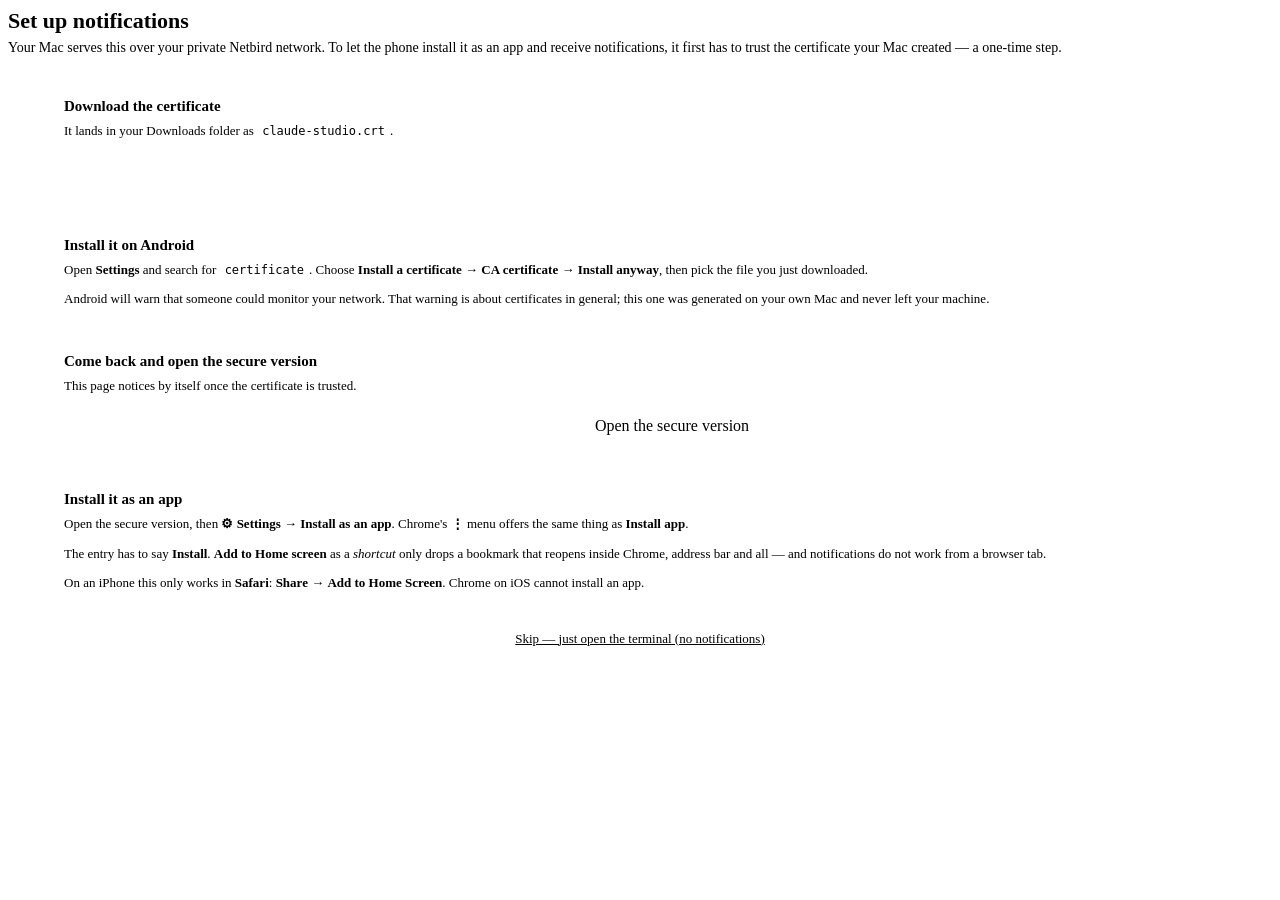
==== Bridge/web/setup.html @ 2ab396ba "Release v1.1.0: phone push, HTTPS, installable app, transcript resume The phone bridge grows a secur" ====
<!doctype html>
<html lang="en">
<head>
  <meta charset="utf-8">
  <meta name="viewport" content="width=device-width, initial-scale=1, viewport-fit=cover">
  <meta name="theme-color" content="#1c1c1e">
  <link rel="stylesheet" href="/style.css">
  <title>Set up Claude Studio</title>
  <style>
    .setup { padding: calc(var(--safe-top) + 24px) 20px calc(var(--safe-bottom) + 32px); }
    .setup h1 { font-size: 22px; margin: 0 0 6px; }
    .lede { color: var(--label-2); font-size: 14px; margin: 0 0 24px; }

    .step {
      display: flex;
      gap: 14px;
      padding: 16px;
      margin-bottom: 10px;
      border-radius: var(--radius);
      background: var(--bg-raised);
      border: 1px solid var(--separator);
    }
    .step .n {
      width: 26px; height: 26px; flex: none;
      border-radius: 50%;
      background: var(--accent); color: #fff;
      font-size: 14px; font-weight: 600;
      display: grid; place-items: center;
    }
    .step h2 { font-size: 15px; margin: 2px 0 6px; }
    .step p { font-size: 13px; color: var(--label-2); margin: 0 0 10px; line-height: 1.5; }
    .step p:last-child { margin-bottom: 0; }
    .step code {
      font-family: ui-monospace, SFMono-Regular, Menlo, monospace;
      font-size: 12px;
      background: var(--bg);
      padding: 1px 5px;
      border-radius: 4px;
    }
    .step .body { flex: 1; min-width: 0; }

    /* Spelled out here rather than leaning on the shared sheet: this is the one
       page a phone sees before anything else works, so it should not depend on
       a stylesheet revision arriving first. */
    .setup .button {
      display: block;
      width: 100%;
      padding: 12px;
      text-align: center;
      text-decoration: none;
      font: inherit;
      border-radius: 9px;
      border: 1px solid var(--separator);
      background: var(--bg);
      color: var(--label);
    }
    .setup .button.primary {
      background: var(--accent);
      border-color: var(--accent);
      color: #fff;
      font-weight: 600;
    }
    .setup .button:active { opacity: .6; }

    .ready {
      display: none;
      padding: 16px;
      border-radius: var(--radius);
      background: rgba(48, 209, 88, .12);
      border: 1px solid rgba(48, 209, 88, .4);
      margin-bottom: 18px;
    }
    .ready.show { display: block; }
    .ready h2 { margin: 0 0 4px; font-size: 15px; }
    .ready p { margin: 0 0 12px; font-size: 13px; color: var(--label-2); }

    .skip { display: block; text-align: center; margin-top: 22px; font-size: 13px; color: var(--label-2); }
  </style>
</head>
<body>

<div class="setup">
  <h1>Set up notifications</h1>
  <p class="lede">
    Your Mac serves this over your private Netbird network. To let the phone
    install it as an app and receive notifications, it first has to trust the
    certificate your Mac created — a one-time step.
  </p>

  <div id="ready" class="ready">
    <h2>Certificate is trusted</h2>
    <p>Everything is in place. Open the secure version and you are done.</p>
    <a id="ready-link" class="button primary" href="#">Open Claude Studio</a>
  </div>

  <div class="step">
    <span class="n">1</span>
    <div class="body">
      <h2>Download the certificate</h2>
      <p>It lands in your Downloads folder as <code>claude-studio.crt</code>.</p>
      <a class="button primary" href="/ca.crt" download>Download certificate</a>
    </div>
  </div>

  <div class="step">
    <span class="n">2</span>
    <div class="body">
      <h2>Install it on Android</h2>
      <p>
        Open <b>Settings</b> and search for <code>certificate</code>. Choose
        <b>Install a certificate</b> → <b>CA certificate</b> → <b>Install anyway</b>,
        then pick the file you just downloaded.
      </p>
      <p>
        Android will warn that someone could monitor your network. That warning is
        about certificates in general; this one was generated on your own Mac and
        never left your machine.
      </p>
    </div>
  </div>

  <div class="step">
    <span class="n">3</span>
    <div class="body">
      <h2>Come back and open the secure version</h2>
      <p>This page notices by itself once the certificate is trusted.</p>
      <a id="secure-link" class="button" href="#">Open the secure version</a>
    </div>
  </div>

  <div class="step">
    <span class="n">4</span>
    <div class="body">
      <h2>Install it as an app</h2>
      <p>
        Open the secure version, then <b>⚙ Settings</b> → <b>Install as an app</b>.
        Chrome's <b>⋮</b> menu offers the same thing as <b>Install app</b>.
      </p>
      <p>
        The entry has to say <b>Install</b>. <b>Add to Home screen</b> as a
        <i>shortcut</i> only drops a bookmark that reopens inside Chrome, address
        bar and all — and notifications do not work from a browser tab.
      </p>
      <p>
        On an iPhone this only works in <b>Safari</b>: <b>Share</b> →
        <b>Add to Home Screen</b>. Chrome on iOS cannot install an app.
      </p>
    </div>
  </div>

  <a class="skip" id="skip" href="#">Skip — just open the terminal (no notifications)</a>
</div>

<script>
  const token = new URL(location.href).searchParams.get("k")
  const query = token ? `?k=${encodeURIComponent(token)}` : ""
  const secureOrigin = `https://${location.hostname}:7443`
  const secure = `${secureOrigin}/${query}`

  document.getElementById("secure-link").href = secure
  document.getElementById("ready-link").href = secure
  document.getElementById("skip").href = `/index.html${query}`

  /**
   * Has the certificate been trusted yet?
   *
   * A `no-cors` request cannot read the response, but that is not what is being
   * asked: an untrusted certificate makes the request fail outright, while a
   * trusted one resolves. Polling means the page flips to "ready" on its own
   * when the user returns from Settings.
   */
  async function check() {
    try {
      await fetch(`${secureOrigin}/api/push/key${query}`, { mode: "no-cors", cache: "no-store" })
      document.getElementById("ready").classList.add("show")
      return true
    } catch {
      return false
    }
  }

  check()
  setInterval(check, 4000)
  document.addEventListener("visibilitychange", () => { if (!document.hidden) check() })
</script>

</body>
</html>
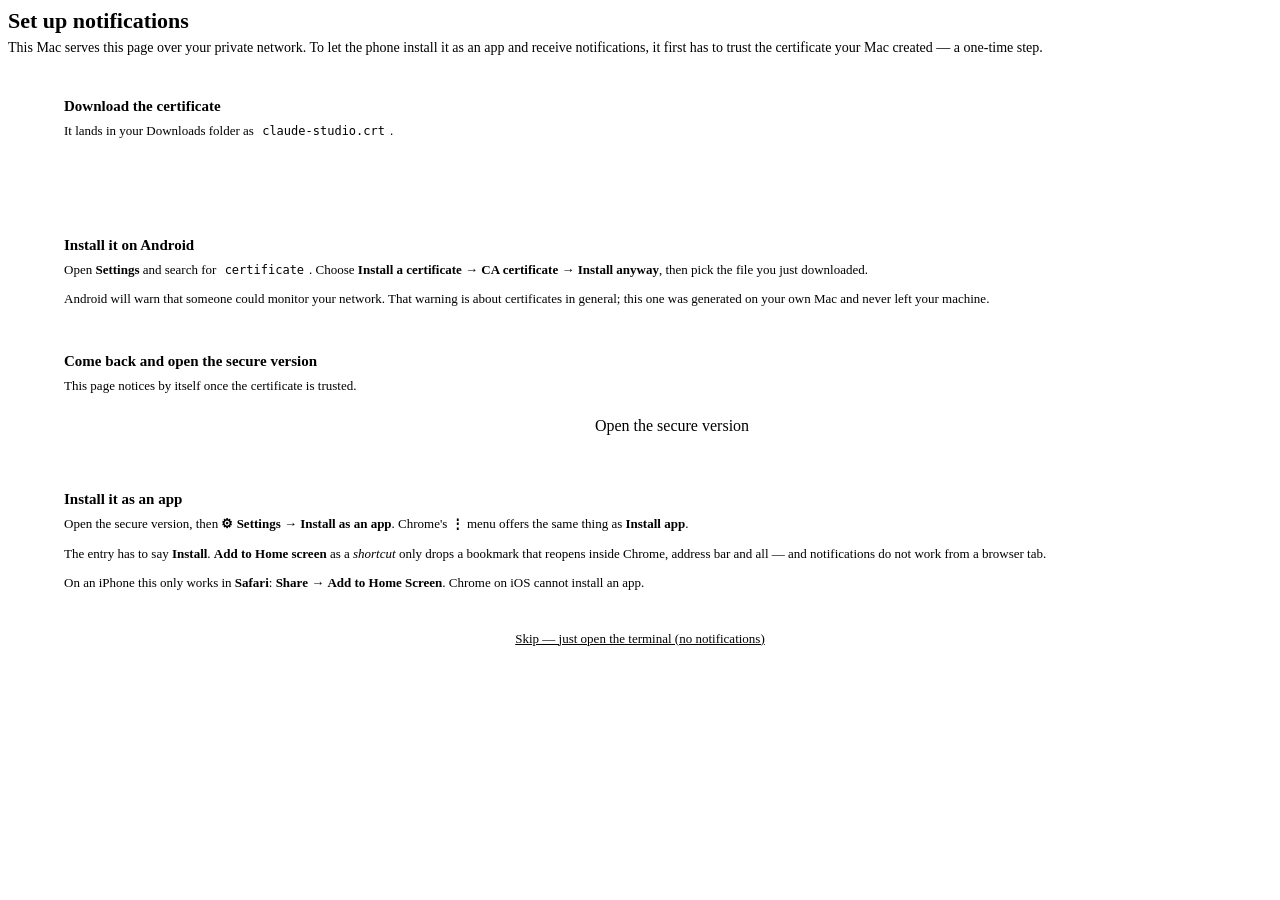
==== commit 6274b53c: "Release v1.17.0: phone access installs itself, and two Macs fit on one phone The repository was load" ====
--- a/Bridge/web/setup.html
+++ b/Bridge/web/setup.html
@@ -81,8 +81,12 @@
 
 <div class="setup">
   <h1>Set up notifications</h1>
-  <p class="lede">
-    Your Mac serves this over your private Netbird network. To let the phone
+  <!-- Named the moment the manifest arrives. Setting a second Mac up while the
+       first is already on the Home Screen, this line is the only thing that says
+       which one you are looking at. -->
+  <p class="lede" id="lede">
+    <span id="machine"></span>
+    This Mac serves this page over your private network. To let the phone
     install it as an app and receive notifications, it first has to trust the
     certificate your Mac created — a one-time step.
   </p>
@@ -160,6 +164,18 @@
   document.getElementById("secure-link").href = secure
   document.getElementById("ready-link").href = secure
   document.getElementById("skip").href = `/index.html${query}`
+
+  // The manifest is served without the token (Chrome fetches it outside the
+  // page's credential context), so it is readable here before anything else is.
+  fetch("/manifest.json", { cache: "no-store" })
+    .then((response) => response.json())
+    .then((manifest) => {
+      const name = String(manifest.name || "").replace(/^Claude Studio\s*—\s*/, "")
+      if (!name || name === "Claude Studio") return
+      document.getElementById("machine").textContent = `${name}. `
+      document.getElementById("machine").style.fontWeight = "600"
+    })
+    .catch(() => {})
 
   /**
    * Has the certificate been trusted yet?
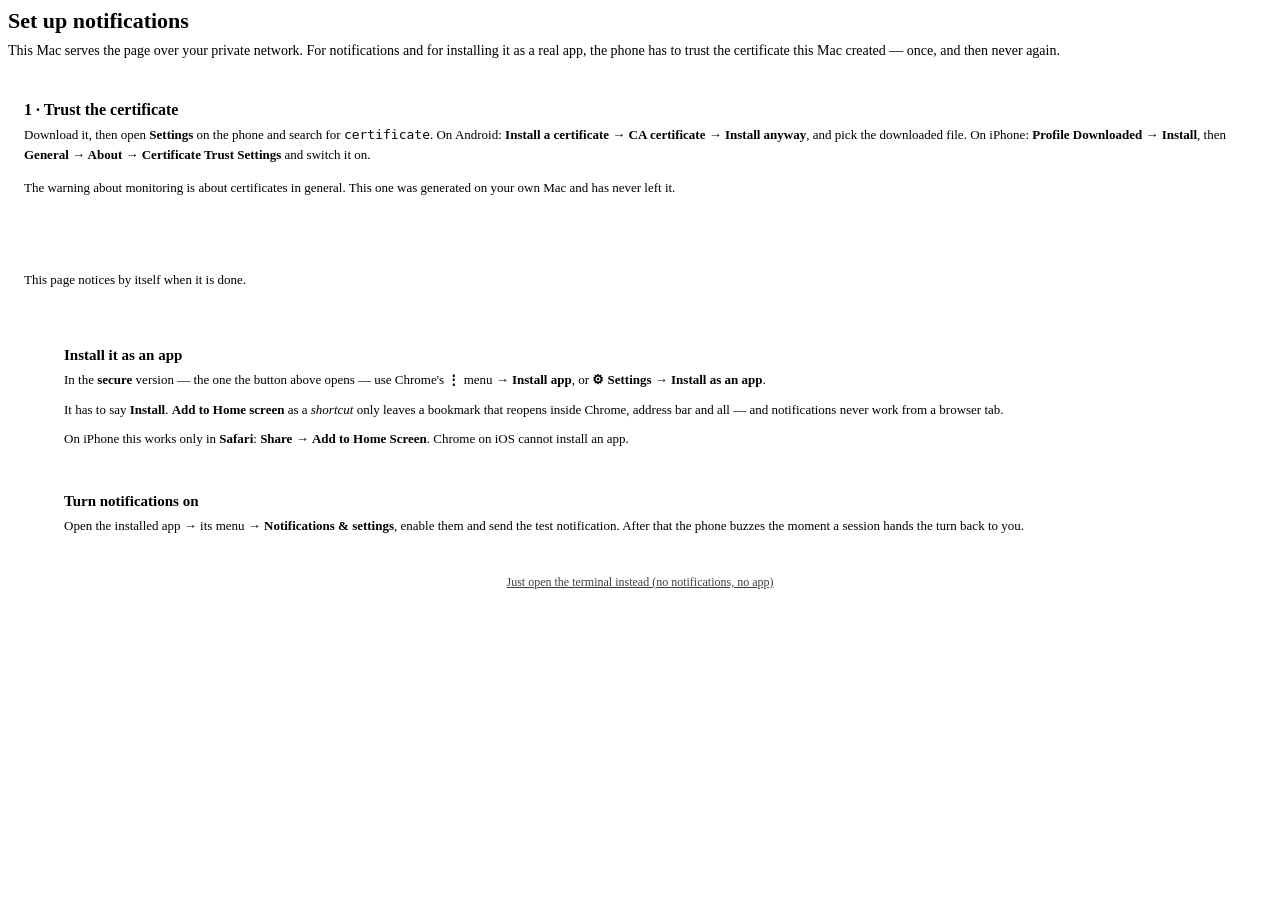
==== commit 22079e60: "Release v1.18.1: the setup page scrolls, and its one button is the https one The shared stylesheet l" ====
--- a/Bridge/web/setup.html
+++ b/Bridge/web/setup.html
@@ -7,9 +7,64 @@
   <link rel="stylesheet" href="/style.css">
   <title>Set up Claude Studio</title>
   <style>
-    .setup { padding: calc(var(--safe-top) + 24px) 20px calc(var(--safe-bottom) + 32px); }
+    /* The shared sheet locks the page down for the app shell — fixed views that
+       scroll their own panes. This page is a document: without undoing that, the
+       bottom of it is simply unreachable on a phone. */
+    html, body {
+      height: auto;
+      min-height: 100%;
+      overflow: visible;
+      overflow-y: auto;
+      overscroll-behavior: auto;
+    }
+
+    .setup { padding: calc(var(--safe-top) + 24px) 20px calc(var(--safe-bottom) + 40px); }
     .setup h1 { font-size: 22px; margin: 0 0 6px; }
-    .lede { color: var(--label-2); font-size: 14px; margin: 0 0 24px; }
+    .machine { color: var(--accent); font-weight: 600; }
+    .lede { color: var(--label-2); font-size: 14px; margin: 0 0 22px; line-height: 1.5; }
+
+    /* The one thing to do next, whatever that currently is. */
+    .now {
+      padding: 18px 16px;
+      border-radius: var(--radius);
+      background: var(--bg-raised);
+      border: 1px solid var(--separator);
+      margin-bottom: 22px;
+    }
+    .now.ready { border-color: rgba(48, 209, 88, .5); background: rgba(48, 209, 88, .10); }
+    .now h2 { font-size: 16px; margin: 0 0 6px; }
+    .now p { font-size: 13px; color: var(--label-2); margin: 0 0 14px; line-height: 1.5; }
+    .now p:last-child { margin-bottom: 0; }
+
+    /* Spelled out here rather than leaning on the shared sheet: this is the one
+       page a phone sees before anything else works, so it should not depend on a
+       stylesheet revision arriving first. */
+    .setup .button {
+      display: block;
+      width: 100%;
+      padding: 13px;
+      text-align: center;
+      text-decoration: none;
+      font: inherit;
+      font-weight: 600;
+      border-radius: 10px;
+      border: 1px solid var(--separator);
+      background: var(--bg);
+      color: var(--label);
+    }
+    .setup .button.primary { background: var(--accent); border-color: var(--accent); color: #fff; }
+    .setup .button:active { opacity: .6; }
+    /* Where the button actually goes. The whole point of this page is moving from
+       http to https, and a link you cannot read is a link you have to trust. */
+    .target {
+      display: block;
+      margin-top: 8px;
+      text-align: center;
+      font-family: ui-monospace, SFMono-Regular, Menlo, monospace;
+      font-size: 11px;
+      color: var(--label-3, var(--label-2));
+      word-break: break-all;
+    }
 
     .step {
       display: flex;
@@ -27,6 +82,7 @@
       font-size: 14px; font-weight: 600;
       display: grid; place-items: center;
     }
+    .step.done .n { background: #30d158; }
     .step h2 { font-size: 15px; margin: 2px 0 6px; }
     .step p { font-size: 13px; color: var(--label-2); margin: 0 0 10px; line-height: 1.5; }
     .step p:last-child { margin-bottom: 0; }
@@ -39,86 +95,71 @@
     }
     .step .body { flex: 1; min-width: 0; }
 
-    /* Spelled out here rather than leaning on the shared sheet: this is the one
-       page a phone sees before anything else works, so it should not depend on
-       a stylesheet revision arriving first. */
-    .setup .button {
+    .hidden { display: none; }
+
+    .skip {
       display: block;
-      width: 100%;
-      padding: 12px;
       text-align: center;
-      text-decoration: none;
-      font: inherit;
-      border-radius: 9px;
-      border: 1px solid var(--separator);
-      background: var(--bg);
-      color: var(--label);
-    }
-    .setup .button.primary {
-      background: var(--accent);
-      border-color: var(--accent);
-      color: #fff;
-      font-weight: 600;
-    }
-    .setup .button:active { opacity: .6; }
-
-    .ready {
-      display: none;
-      padding: 16px;
-      border-radius: var(--radius);
-      background: rgba(48, 209, 88, .12);
-      border: 1px solid rgba(48, 209, 88, .4);
-      margin-bottom: 18px;
-    }
-    .ready.show { display: block; }
-    .ready h2 { margin: 0 0 4px; font-size: 15px; }
-    .ready p { margin: 0 0 12px; font-size: 13px; color: var(--label-2); }
-
-    .skip { display: block; text-align: center; margin-top: 22px; font-size: 13px; color: var(--label-2); }
+      margin-top: 24px;
+      font-size: 12px;
+      color: var(--label-2);
+      opacity: .75;
+    }
   </style>
 </head>
 <body>
 
 <div class="setup">
   <h1>Set up notifications</h1>
-  <!-- Named the moment the manifest arrives. Setting a second Mac up while the
-       first is already on the Home Screen, this line is the only thing that says
-       which one you are looking at. -->
-  <p class="lede" id="lede">
-    <span id="machine"></span>
-    This Mac serves this page over your private network. To let the phone
-    install it as an app and receive notifications, it first has to trust the
-    certificate your Mac created — a one-time step.
+  <p class="lede">
+    <span id="machine" class="machine"></span>
+    This Mac serves the page over your private network. For notifications and for
+    installing it as a real app, the phone has to trust the certificate this Mac
+    created — once, and then never again.
   </p>
 
-  <div id="ready" class="ready">
+  <!-- What to do now. Exactly one of the two, decided by whether the secure side
+       can be reached — so the page never shows a finished step as a thing to do. -->
+  <div id="now-trust" class="now">
+    <h2>1 · Trust the certificate</h2>
+    <p>
+      Download it, then open <b>Settings</b> on the phone and search for
+      <code>certificate</code>. On Android: <b>Install a certificate</b> →
+      <b>CA certificate</b> → <b>Install anyway</b>, and pick the downloaded file.
+      On iPhone: <b>Profile Downloaded</b> → <b>Install</b>, then
+      <b>General → About → Certificate Trust Settings</b> and switch it on.
+    </p>
+    <p>
+      The warning about monitoring is about certificates in general. This one was
+      generated on your own Mac and has never left it.
+    </p>
+    <a class="button primary" href="/ca.crt" download>Download the certificate</a>
+    <p style="margin-top:14px">This page notices by itself when it is done.</p>
+  </div>
+
+  <div id="now-open" class="now ready hidden">
     <h2>Certificate is trusted</h2>
-    <p>Everything is in place. Open the secure version and you are done.</p>
-    <a id="ready-link" class="button primary" href="#">Open Claude Studio</a>
-  </div>
-
-  <div class="step">
-    <span class="n">1</span>
-    <div class="body">
-      <h2>Download the certificate</h2>
-      <p>It lands in your Downloads folder as <code>claude-studio.crt</code>.</p>
-      <a class="button primary" href="/ca.crt" download>Download certificate</a>
-    </div>
-  </div>
-
-  <div class="step">
+    <p>Open the secure version and you are finished here.</p>
+    <a id="open-secure" class="button primary" href="#">Open Claude Studio</a>
+    <span id="open-target" class="target"></span>
+  </div>
+
+  <div class="step" id="step-install">
     <span class="n">2</span>
     <div class="body">
-      <h2>Install it on Android</h2>
-      <p>
-        Open <b>Settings</b> and search for <code>certificate</code>. Choose
-        <b>Install a certificate</b> → <b>CA certificate</b> → <b>Install anyway</b>,
-        then pick the file you just downloaded.
-      </p>
-      <p>
-        Android will warn that someone could monitor your network. That warning is
-        about certificates in general; this one was generated on your own Mac and
-        never left your machine.
+      <h2>Install it as an app</h2>
+      <p>
+        In the <b>secure</b> version — the one the button above opens — use Chrome's
+        <b>⋮</b> menu → <b>Install app</b>, or <b>⚙ Settings</b> → <b>Install as an app</b>.
+      </p>
+      <p>
+        It has to say <b>Install</b>. <b>Add to Home screen</b> as a <i>shortcut</i> only
+        leaves a bookmark that reopens inside Chrome, address bar and all — and
+        notifications never work from a browser tab.
+      </p>
+      <p>
+        On iPhone this works only in <b>Safari</b>: <b>Share</b> → <b>Add to Home Screen</b>.
+        Chrome on iOS cannot install an app.
       </p>
     </div>
   </div>
@@ -126,33 +167,16 @@
   <div class="step">
     <span class="n">3</span>
     <div class="body">
-      <h2>Come back and open the secure version</h2>
-      <p>This page notices by itself once the certificate is trusted.</p>
-      <a id="secure-link" class="button" href="#">Open the secure version</a>
+      <h2>Turn notifications on</h2>
+      <p>
+        Open the installed app → its menu → <b>Notifications &amp; settings</b>, enable
+        them and send the test notification. After that the phone buzzes the moment a
+        session hands the turn back to you.
+      </p>
     </div>
   </div>
 
-  <div class="step">
-    <span class="n">4</span>
-    <div class="body">
-      <h2>Install it as an app</h2>
-      <p>
-        Open the secure version, then <b>⚙ Settings</b> → <b>Install as an app</b>.
-        Chrome's <b>⋮</b> menu offers the same thing as <b>Install app</b>.
-      </p>
-      <p>
-        The entry has to say <b>Install</b>. <b>Add to Home screen</b> as a
-        <i>shortcut</i> only drops a bookmark that reopens inside Chrome, address
-        bar and all — and notifications do not work from a browser tab.
-      </p>
-      <p>
-        On an iPhone this only works in <b>Safari</b>: <b>Share</b> →
-        <b>Add to Home Screen</b>. Chrome on iOS cannot install an app.
-      </p>
-    </div>
-  </div>
-
-  <a class="skip" id="skip" href="#">Skip — just open the terminal (no notifications)</a>
+  <a class="skip" id="skip" href="#">Just open the terminal instead (no notifications, no app)</a>
 </div>
 
 <script>
@@ -161,9 +185,32 @@
   const secureOrigin = `https://${location.hostname}:7443`
   const secure = `${secureOrigin}/${query}`
 
-  document.getElementById("secure-link").href = secure
-  document.getElementById("ready-link").href = secure
+  document.getElementById("open-secure").href = secure
+  // Shown, not just linked: this page exists to move the phone from http to
+  // https, and "it opened the wrong thing" is unanswerable without the address.
+  document.getElementById("open-target").textContent = secureOrigin
+  // The terminal-only escape hatch stays on whatever scheme this page is on —
+  // which is the point of it — so it is spelled out rather than left to look
+  // like a second way of doing the same thing.
   document.getElementById("skip").href = `/index.html${query}`
+
+  /**
+   * The certificate is in: show the one button and REMOVE the escape hatch.
+   *
+   * That link is relative, so it opens the terminal on whatever scheme this page
+   * is on — plain http. It exists for a phone that cannot trust the certificate
+   * at all. Left visible next to a working secure link it is a trap: it sits at
+   * the bottom of the page, it looks like a second way to do the same thing, and
+   * taking it lands on a page that can never install or notify.
+   */
+  function ready() {
+    document.getElementById("now-trust").classList.add("hidden")
+    document.getElementById("now-open").classList.remove("hidden")
+    document.getElementById("skip").classList.add("hidden")
+  }
+
+  // Already on the secure side: there is nothing to trust and nothing to open.
+  if (location.protocol === "https:") ready()
 
   // The manifest is served without the token (Chrome fetches it outside the
   // page's credential context), so it is readable here before anything else is.
@@ -173,7 +220,6 @@
       const name = String(manifest.name || "").replace(/^Claude Studio\s*—\s*/, "")
       if (!name || name === "Claude Studio") return
       document.getElementById("machine").textContent = `${name}. `
-      document.getElementById("machine").style.fontWeight = "600"
     })
     .catch(() => {})
 
@@ -182,22 +228,25 @@
    *
    * A `no-cors` request cannot read the response, but that is not what is being
    * asked: an untrusted certificate makes the request fail outright, while a
-   * trusted one resolves. Polling means the page flips to "ready" on its own
-   * when the user returns from Settings.
+   * trusted one resolves. Polling means the page flips by itself when the user
+   * comes back from Settings.
    */
   async function check() {
     try {
       await fetch(`${secureOrigin}/api/push/key${query}`, { mode: "no-cors", cache: "no-store" })
-      document.getElementById("ready").classList.add("show")
+      ready()
       return true
     } catch {
       return false
     }
   }
 
-  check()
-  setInterval(check, 4000)
-  document.addEventListener("visibilitychange", () => { if (!document.hidden) check() })
+  if (location.protocol !== "https:") {
+    check()
+    setInterval(check, 3000)
+    // Coming back from the Settings app does not reload the page.
+    document.addEventListener("visibilitychange", () => { if (!document.hidden) check() })
+  }
 </script>
 
 </body>
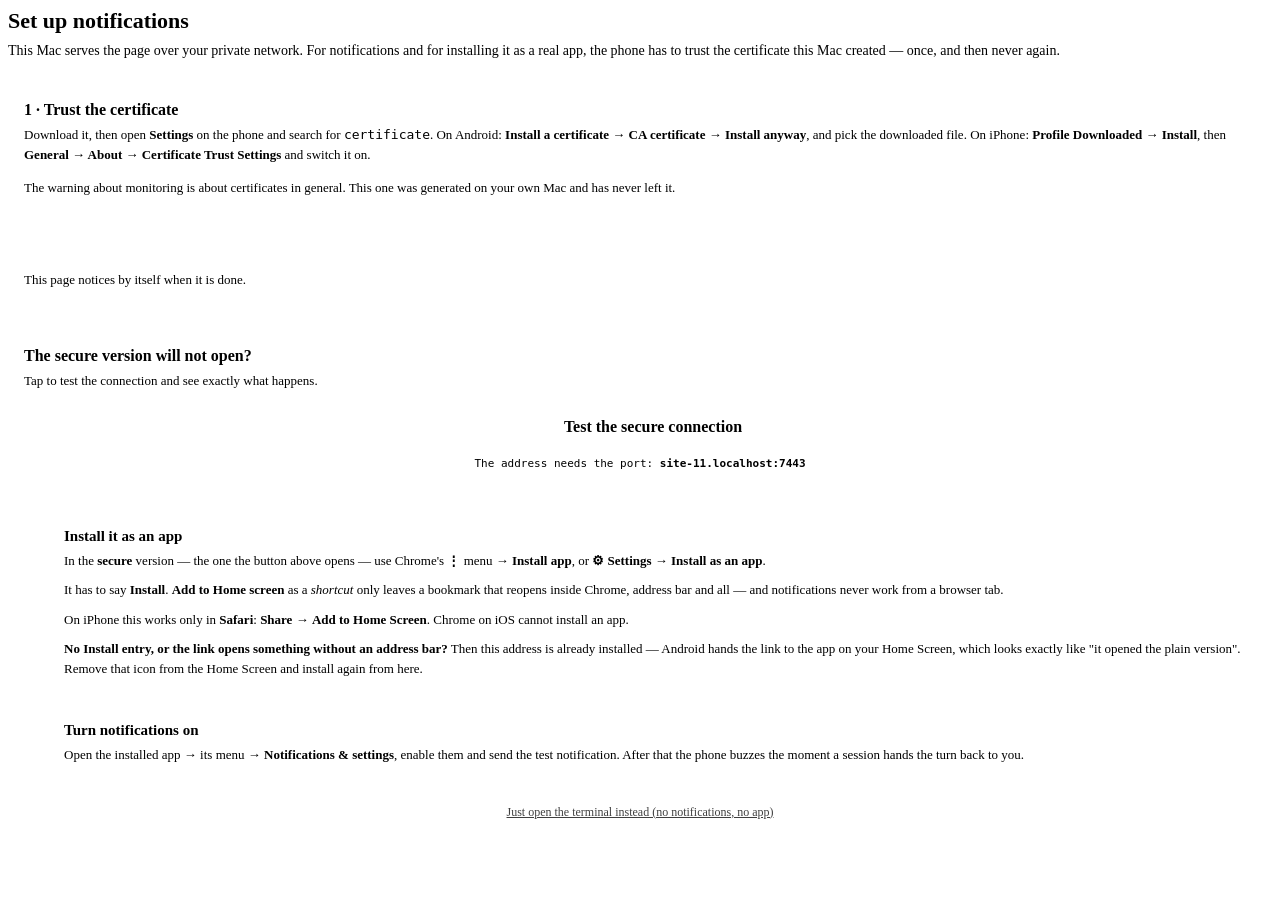
==== commit ee3e8a34: "Release v1.18.2: the setup page can say why the secure side will not open "It does not work" is not " ====
--- a/Bridge/web/setup.html
+++ b/Bridge/web/setup.html
@@ -144,6 +144,17 @@
     <span id="open-target" class="target"></span>
   </div>
 
+  <!-- When the secure side will not open, this is the only place the reason can
+       come from: the phone has no console anyone can read, and "it does not
+       work" is not a diagnosis. The answer is also sent to the Mac's bridge log
+       (POST /api/log), which is where it can actually be looked at. -->
+  <div class="now" id="now-diagnose">
+    <h2>The secure version will not open?</h2>
+    <p id="diagnosis">Tap to test the connection and see exactly what happens.</p>
+    <a class="button" id="test-secure" href="#">Test the secure connection</a>
+    <span class="target">The address needs the port: <b id="port-note"></b></span>
+  </div>
+
   <div class="step" id="step-install">
     <span class="n">2</span>
     <div class="body">
@@ -160,6 +171,12 @@
       <p>
         On iPhone this works only in <b>Safari</b>: <b>Share</b> → <b>Add to Home Screen</b>.
         Chrome on iOS cannot install an app.
+      </p>
+      <p>
+        <b>No Install entry, or the link opens something without an address bar?</b>
+        Then this address is already installed — Android hands the link to the app on
+        your Home Screen, which looks exactly like "it opened the plain version".
+        Remove that icon from the Home Screen and install again from here.
       </p>
     </div>
   </div>
@@ -247,6 +264,53 @@
     // Coming back from the Settings app does not reload the page.
     document.addEventListener("visibilitychange", () => { if (!document.hidden) check() })
   }
+
+  // ── diagnosis ──────────────────────────────────────────────────────────
+
+  document.getElementById("port-note").textContent = `${location.hostname}:7443`
+
+  /** Report to the Mac's bridge log; the phone has no console to read. */
+  function report(message) {
+    fetch("/api/log", {
+      method: "POST",
+      headers: { "content-type": "application/json" },
+      body: JSON.stringify({ message: `setup: ${message}` }),
+    }).catch(() => {})
+  }
+
+  document.getElementById("test-secure").addEventListener("click", async (event) => {
+    event.preventDefault()
+    const out = document.getElementById("diagnosis")
+    out.textContent = "Testing…"
+
+    // Two probes, because they fail differently and the difference IS the
+    // answer: `no-cors` survives a certificate the browser distrusts only if
+    // the handshake itself succeeded, while a plain request additionally has to
+    // get a readable response back.
+    let opaque = null
+    let readable = null
+    try {
+      await fetch(`${secureOrigin}/api/push/key${query}`, { mode: "no-cors", cache: "no-store" })
+      opaque = "ok"
+    } catch (error) {
+      opaque = String(error?.message ?? error)
+    }
+    try {
+      const response = await fetch(`${secureOrigin}/api/push/key${query}`, { cache: "no-store" })
+      readable = `HTTP ${response.status}`
+    } catch (error) {
+      readable = String(error?.message ?? error)
+    }
+
+    const verdict = opaque === "ok"
+      ? (readable.startsWith("HTTP")
+          ? `The secure side answers (${readable}). Tap "Open Claude Studio" above — and if that lands on the plain version, the app already on your Home Screen is opening instead: remove it and install again from the secure page.`
+          : `The connection works but the answer was blocked: ${readable}.`)
+      : `The phone cannot reach ${secureOrigin} — ${opaque}. Either the certificate is not trusted on THIS browser, or nothing is listening on port 7443. Typing the address by hand only works with the port: ${location.hostname}:7443`
+    out.textContent = verdict
+    report(`probe opaque=${opaque} readable=${readable} origin=${secureOrigin} `
+         + `from=${location.href.replace(/k=[^&]+/, "k=…")} ua=${navigator.userAgent}`)
+  })
 </script>
 
 </body>
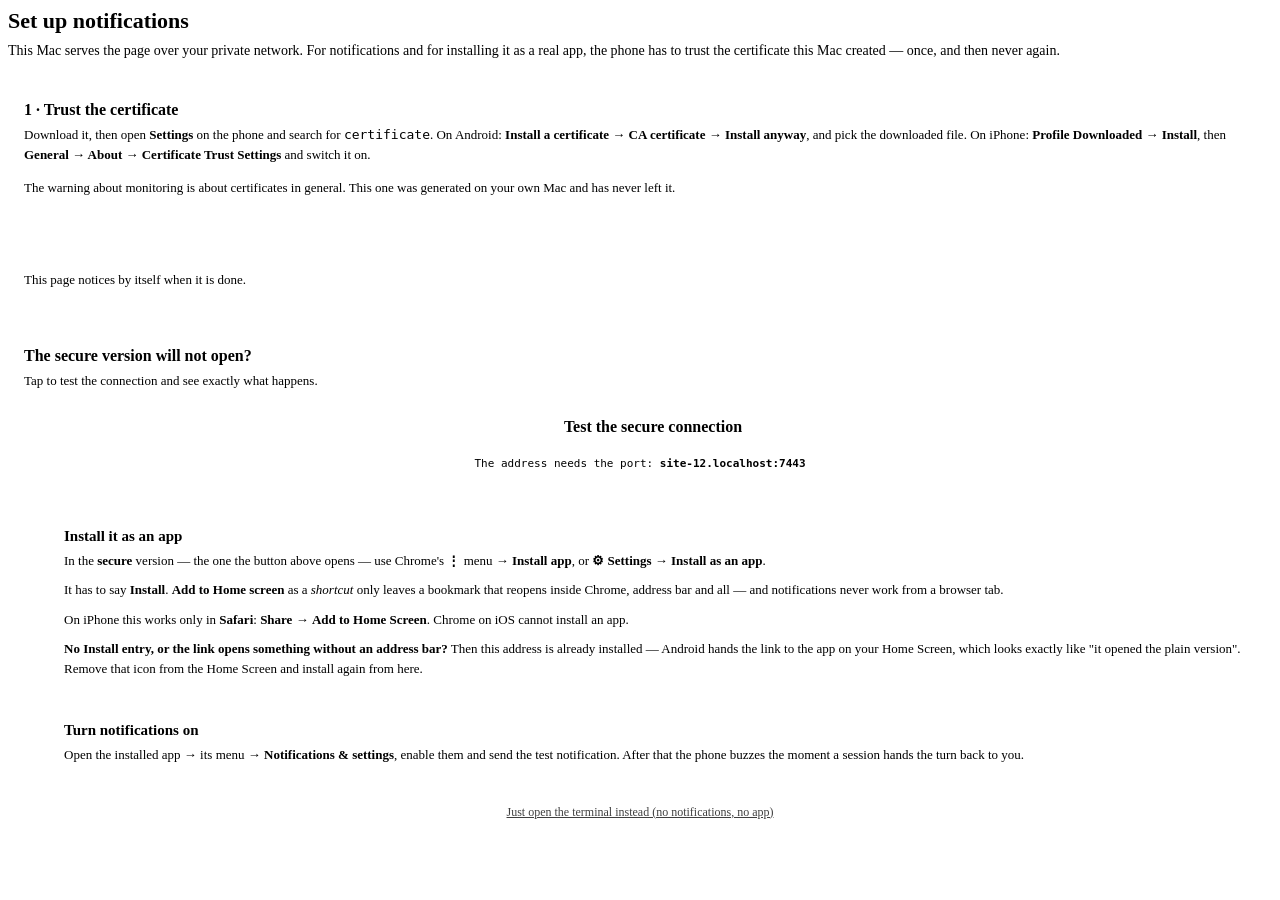
==== commit 92dcfef8: "Release v1.18.3: the app says where it loaded, and the probe stops lying The last diagnosis reported" ====
--- a/Bridge/web/setup.html
+++ b/Bridge/web/setup.html
@@ -283,33 +283,35 @@
     const out = document.getElementById("diagnosis")
     out.textContent = "Testing…"
 
-    // Two probes, because they fail differently and the difference IS the
-    // answer: `no-cors` survives a certificate the browser distrusts only if
-    // the handshake itself succeeded, while a plain request additionally has to
-    // get a readable response back.
-    let opaque = null
-    let readable = null
+    // ONE probe, deliberately. This page is http and the target is https, so a
+    // normal fetch is cross-origin and the browser blocks reading the answer no
+    // matter how healthy the server is — "Failed to fetch" there means CORS, not
+    // a broken certificate, and reporting it sent the last diagnosis chasing the
+    // wrong thing. `no-cors` cannot read the answer either, but it does not need
+    // to: an untrusted certificate or an unreachable port makes it REJECT, and
+    // that is the entire question.
+    let reachable = null
     try {
       await fetch(`${secureOrigin}/api/push/key${query}`, { mode: "no-cors", cache: "no-store" })
-      opaque = "ok"
+      reachable = "ok"
     } catch (error) {
-      opaque = String(error?.message ?? error)
-    }
-    try {
-      const response = await fetch(`${secureOrigin}/api/push/key${query}`, { cache: "no-store" })
-      readable = `HTTP ${response.status}`
-    } catch (error) {
-      readable = String(error?.message ?? error)
-    }
-
-    const verdict = opaque === "ok"
-      ? (readable.startsWith("HTTP")
-          ? `The secure side answers (${readable}). Tap "Open Claude Studio" above — and if that lands on the plain version, the app already on your Home Screen is opening instead: remove it and install again from the secure page.`
-          : `The connection works but the answer was blocked: ${readable}.`)
-      : `The phone cannot reach ${secureOrigin} — ${opaque}. Either the certificate is not trusted on THIS browser, or nothing is listening on port 7443. Typing the address by hand only works with the port: ${location.hostname}:7443`
+      reachable = String(error?.message ?? error)
+    }
+
+    const verdict = reachable === "ok"
+      ? "The secure side is reachable and its certificate is trusted — the setup is "
+        + "sound. If \"Open Claude Studio\" seems to open the plain version, look for "
+        + "an address bar: an installed app opens WITHOUT one, which is what it is "
+        + "supposed to do. If Chrome offers no Install entry, this address is already "
+        + "installed — remove that icon from the Home Screen and install again."
+      : `The phone cannot reach ${secureOrigin} — ${reachable}. Either the certificate `
+        + `is not trusted in THIS browser, or nothing is listening on port 7443. `
+        + `Typing the address by hand only works with the port: ${location.hostname}:7443`
     out.textContent = verdict
-    report(`probe opaque=${opaque} readable=${readable} origin=${secureOrigin} `
-         + `from=${location.href.replace(/k=[^&]+/, "k=…")} ua=${navigator.userAgent}`)
+    report(`probe=${reachable} origin=${secureOrigin} `
+         + `from=${location.protocol}//${location.host} `
+         + `standalone=${matchMedia("(display-mode: standalone)").matches} `
+         + `ua=${navigator.userAgent}`)
   })
 </script>
 
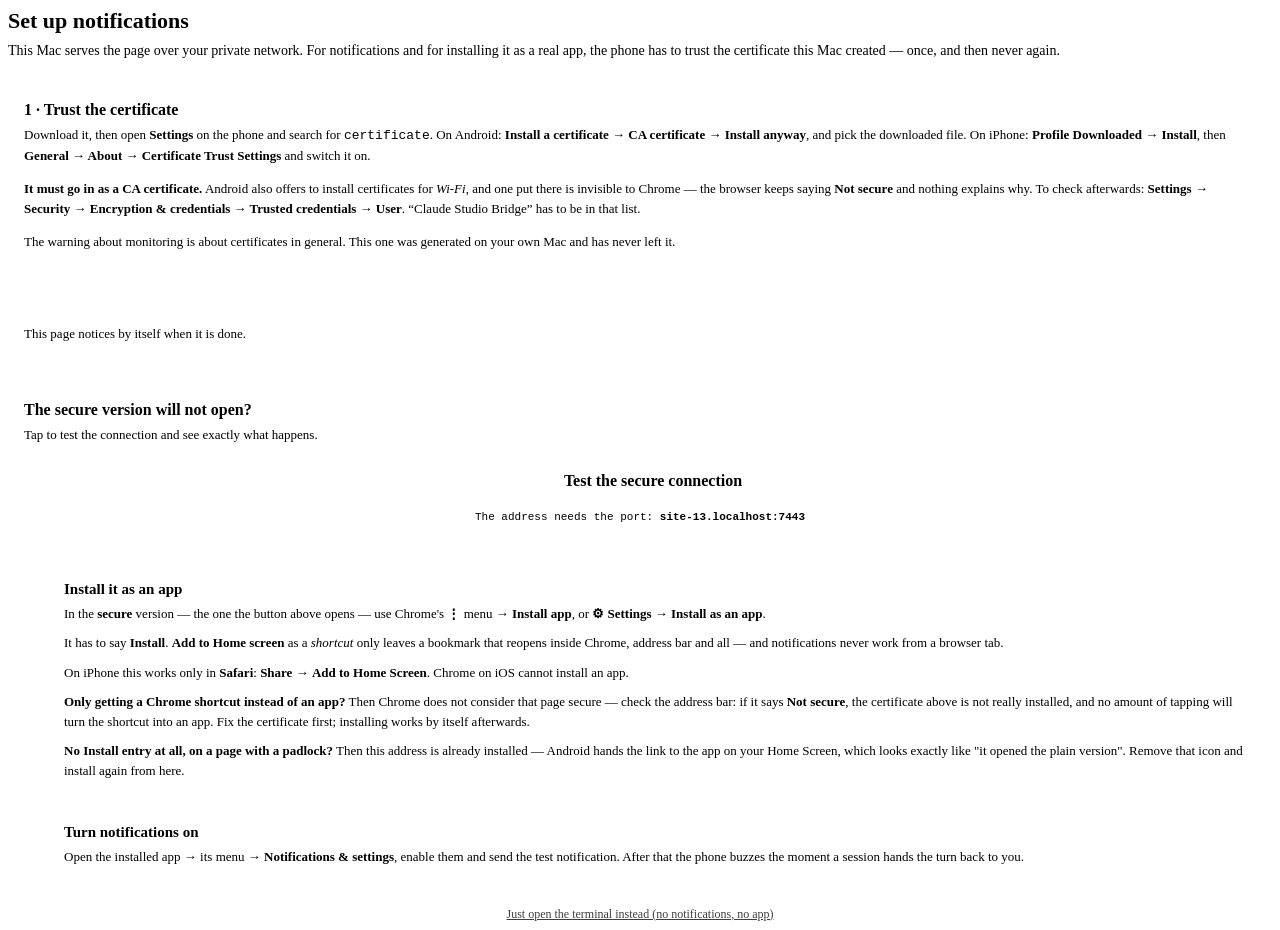
==== commit f3bfb5f4: "Release v1.18.4: a certificate a phone will actually accept, and the page says so Chrome reported th" ====
--- a/Bridge/web/setup.html
+++ b/Bridge/web/setup.html
@@ -130,6 +130,13 @@
       <b>General → About → Certificate Trust Settings</b> and switch it on.
     </p>
     <p>
+      <b>It must go in as a CA certificate.</b> Android also offers to install
+      certificates for <i>Wi-Fi</i>, and one put there is invisible to Chrome — the
+      browser keeps saying <b>Not secure</b> and nothing explains why. To check
+      afterwards: <b>Settings → Security → Encryption &amp; credentials → Trusted
+      credentials → User</b>. “Claude Studio Bridge” has to be in that list.
+    </p>
+    <p>
       The warning about monitoring is about certificates in general. This one was
       generated on your own Mac and has never left it.
     </p>
@@ -142,6 +149,16 @@
     <p>Open the secure version and you are finished here.</p>
     <a id="open-secure" class="button primary" href="#">Open Claude Studio</a>
     <span id="open-target" class="target"></span>
+    <!-- Never hidden, even here. This page cannot tell a trusted certificate
+         apart from one you waved through with "Proceed anyway" — both let the
+         connection through — and that difference is the whole ballgame: a page
+         Chrome considers insecure installs nothing and notifies never. -->
+    <p style="margin-top:16px">
+      If Chrome still says <b>Not secure</b> there, the certificate is not really
+      trusted — you got through the warning by tapping <i>Proceed anyway</i>.
+      Install it properly and the warning goes away for good:
+    </p>
+    <a class="button" href="/ca.crt" download>Install the certificate again</a>
   </div>
 
   <!-- When the secure side will not open, this is the only place the reason can
@@ -173,10 +190,17 @@
         Chrome on iOS cannot install an app.
       </p>
       <p>
-        <b>No Install entry, or the link opens something without an address bar?</b>
-        Then this address is already installed — Android hands the link to the app on
-        your Home Screen, which looks exactly like "it opened the plain version".
-        Remove that icon from the Home Screen and install again from here.
+        <b>Only getting a Chrome shortcut instead of an app?</b> Then Chrome does not
+        consider that page secure — check the address bar: if it says <b>Not secure</b>,
+        the certificate above is not really installed, and no amount of tapping will
+        turn the shortcut into an app. Fix the certificate first; installing works by
+        itself afterwards.
+      </p>
+      <p>
+        <b>No Install entry at all, on a page with a padlock?</b> Then this address is
+        already installed — Android hands the link to the app on your Home Screen,
+        which looks exactly like "it opened the plain version". Remove that icon and
+        install again from here.
       </p>
     </div>
   </div>
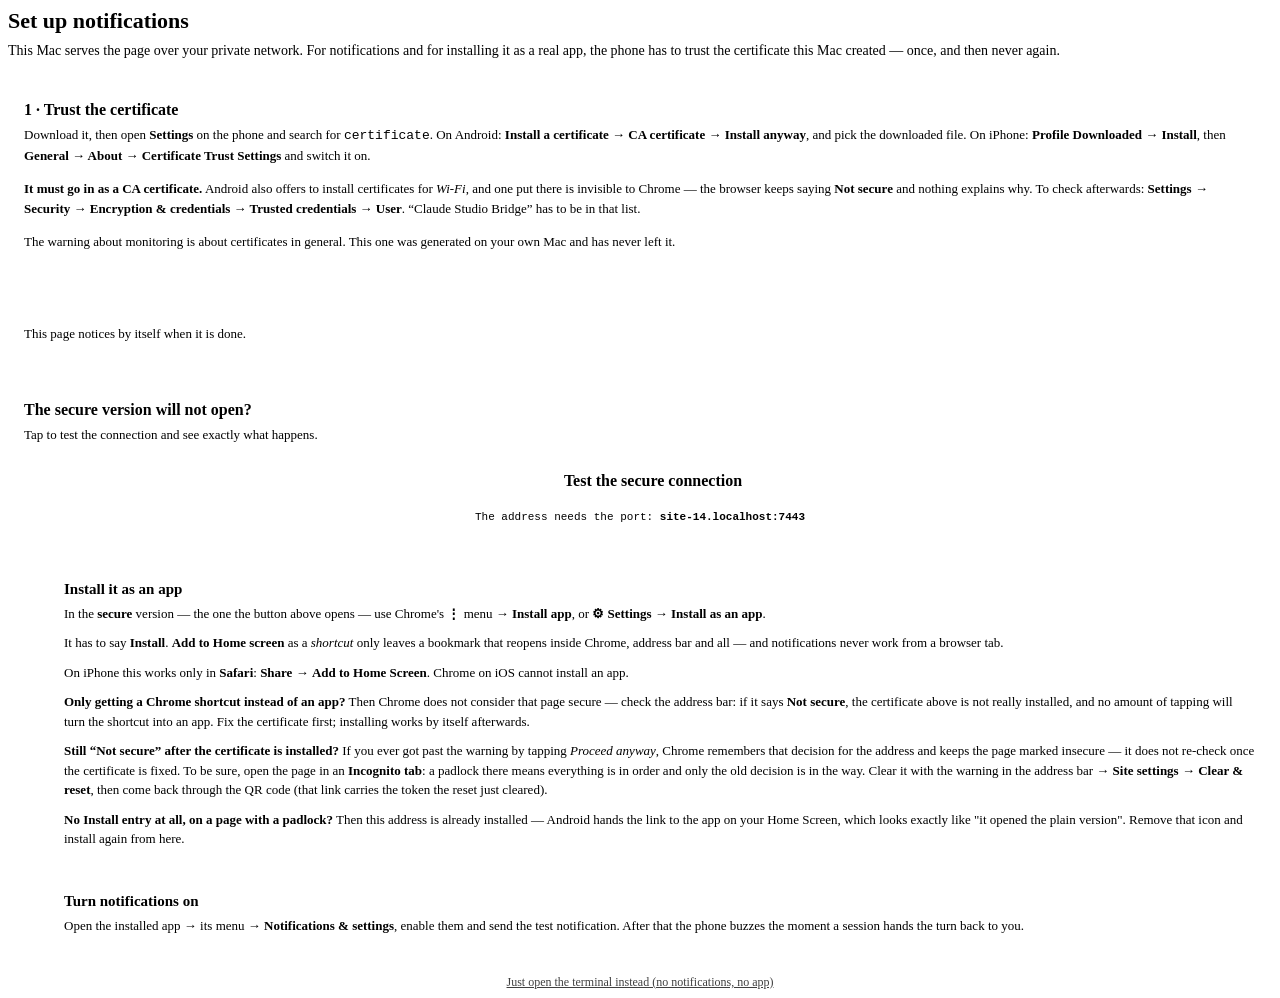
==== commit 814f8c86: "Release v1.18.8: the page that stays "not secure" after the certificate is fixed Chrome remembers a " ====
--- a/Bridge/web/setup.html
+++ b/Bridge/web/setup.html
@@ -197,6 +197,16 @@
         itself afterwards.
       </p>
       <p>
+        <b>Still “Not secure” after the certificate is installed?</b> If you ever got
+        past the warning by tapping <i>Proceed anyway</i>, Chrome remembers that
+        decision for the address and keeps the page marked insecure — it does not
+        re-check once the certificate is fixed. To be sure, open the page in an
+        <b>Incognito tab</b>: a padlock there means everything is in order and only
+        the old decision is in the way. Clear it with the warning in the address bar
+        → <b>Site settings</b> → <b>Clear &amp; reset</b>, then come back through the
+        QR code (that link carries the token the reset just cleared).
+      </p>
+      <p>
         <b>No Install entry at all, on a page with a padlock?</b> Then this address is
         already installed — Android hands the link to the app on your Home Screen,
         which looks exactly like "it opened the plain version". Remove that icon and
